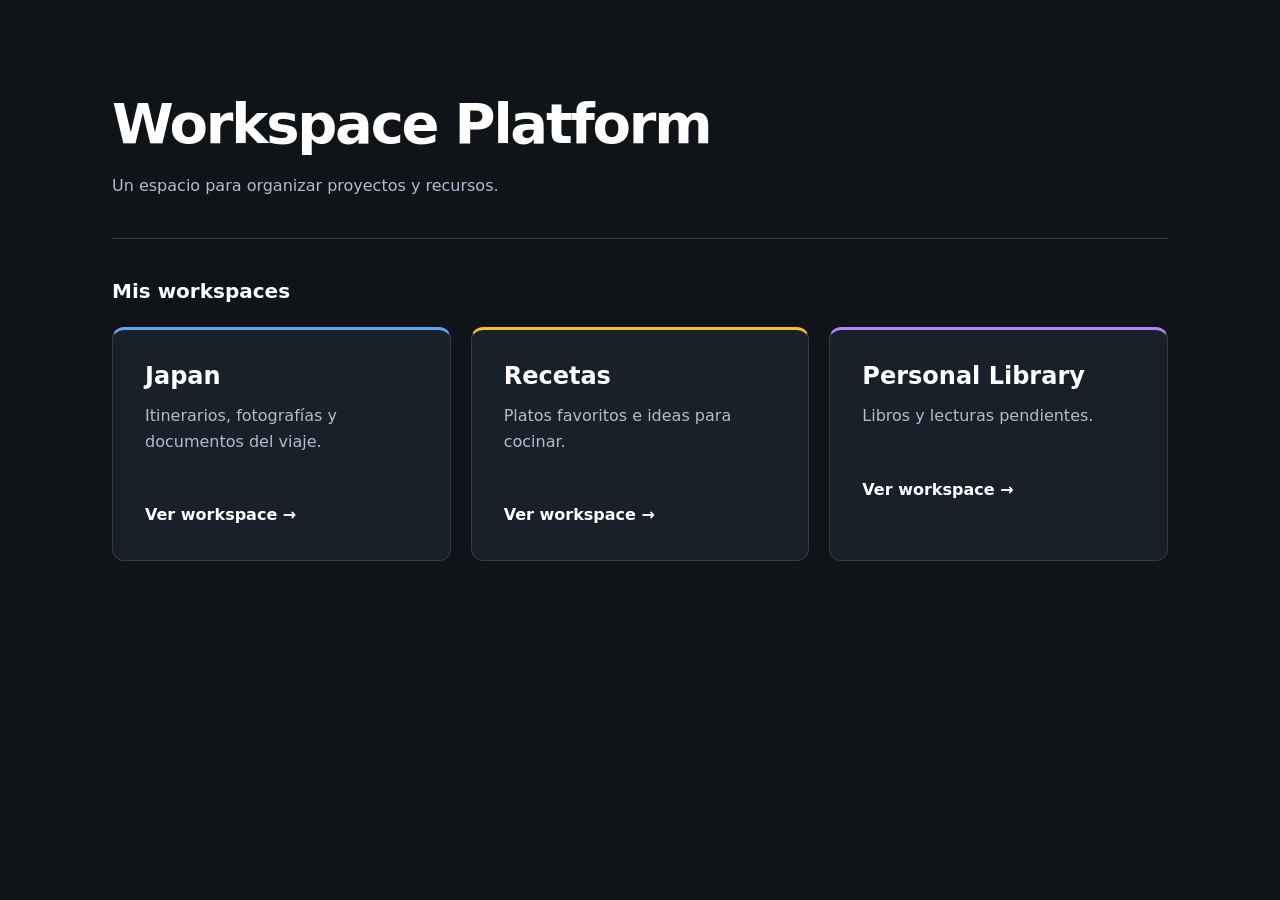
==== index.html @ 2e7b6db1 "Separar la aplicación web del repositorio de infraestructura" ====
<!DOCTYPE html>
<html lang="es">
<head>
  <meta charset="UTF-8">
  <meta name="viewport" content="width=device-width, initial-scale=1">
  <title>Workspace Platform</title>
  <link rel="stylesheet" href="styles.css">
</head>
<body>
  <main>
    <header>
      <h1>Workspace Platform</h1>
      <p>Un espacio para organizar proyectos y recursos.</p>
    </header>

    <section aria-labelledby="workspaces-title">
      <h2 id="workspaces-title">Mis workspaces</h2>

      <div class="workspaces">
        <a class="workspace-card" href="japan/index.html">
          <article>
            <h3>Japan</h3>
            <p>Itinerarios, fotografías y documentos del viaje.</p>
            <span>Ver workspace <span aria-hidden="true">→</span></span>
          </article>
        </a>

        <a class="workspace-card" href="recetas/index.html">
          <article>
            <h3>Recetas</h3>
            <p>Platos favoritos e ideas para cocinar.</p>
            <span>Ver workspace <span aria-hidden="true">→</span></span>
          </article>
        </a>

        <a class="workspace-card" href="personal-library/index.html">
          <article>
            <h3>Personal Library</h3>
            <p>Libros y lecturas pendientes.</p>
            <span>Ver workspace <span aria-hidden="true">→</span></span>
          </article>
        </a>
      </div>
    </section>
  </main>
</body>
</html>
---- styles.css ----
:root {
  color-scheme: dark;
  --background: #101318;
  --surface:    #1a2029;
  --border:     #323b49;
  --text:       white;
  --muted:      #b0bdce;
}

* {
  box-sizing: border-box;
}

body {
  margin: 0;
  min-height: 100vh;
  background: var(--background);
  color: var(--text);
  /* Fuentes del sistema para servir la web sin descargar recursos externos. */
  font-family: system-ui, -apple-system, BlinkMacSystemFont, "Segoe UI", sans-serif;
  font-size: 1rem;
  line-height: 1.6;
}

main {
  width: min(100%, 72rem);
  margin-inline: auto;
  padding: clamp(2rem, 7vw, 6rem) clamp(1rem, 4vw, 3rem);
}

header {
  padding-bottom: 2.5rem;
  margin-bottom:  2.5rem;
  border-bottom:  1px solid var(--border);
}

h1,
h2,
h3 {
  line-height: 1.2;
  overflow-wrap: anywhere;
}

h1 {
  margin: 0 0 1rem;
  font-size: clamp(2rem, 5vw, 3.5rem);
  letter-spacing: -0.04em;
}

h2 {
  margin: 0 0 1.5rem;
  font-size: 1.25rem;
}

h3 {
  margin: 0 0 0.75rem;
  font-size:   1.5rem;
}

p {
  margin: 0;
  color: var(--muted);
}

a {
  color: inherit;
}

.workspaces {
  display: grid;
  /* Las tarjetas pasan a una columna cuando no caben lado a lado. */
  grid-template-columns: repeat(auto-fit, minmax(min(100%, 17rem), 1fr));
  gap: 1.25rem;
}

.workspace-card {
  text-decoration: none;
}

.workspace-card article {
  height:  100%;
  padding: 2rem;
  background: var(--surface);
  border: 1px solid var(--border);
  border-top: 3px solid #60a5fa;
  border-radius: 0.75rem;
  transition: border-color 160ms ease, transform 160ms ease;
}

.workspace-card:nth-child(2) article {
  border-top-color: #fbbf24;
}

.workspace-card:nth-child(3) article {
  border-top-color: #a78bfa;
}

.workspace-card span,
.back-link {
  display: inline-block;
  margin-top: 1.5rem;
  color: var(--text);
  font-weight: 650;
}

.workspace-card:hover article {
  border-color: #60a5fa;
  transform: translateY(-0.2rem);
}

.workspace-card:focus-visible {
  outline: 3px solid #93c5fd;
  outline-offset: 0.25rem;
  border-radius:  0.75rem;
}

.detail-header {
  display: flex;
  align-items: flex-start;
  justify-content: space-between;
  gap: 2rem;
}

.detail-header .back-link {
  flex: 0 0 auto;
  margin-top: 0.5rem;
}

.item-list {
  display: grid;
  grid-template-columns: repeat(auto-fit, minmax(min(100%, 18rem), 1fr));
  gap: 1rem;
  padding: 0;
  margin: 0;
  list-style: none;
}

.item-list li {
  padding: 1.5rem;
  background: var(--surface);
  border: 1px solid var(--border);
  border-radius: 0.75rem;
}

.item-list strong {
  display: block;
  margin-bottom: 0.35rem;
}

@media (max-width: 36rem) {
  .detail-header {
    display: block;
  }

  .detail-header .back-link {
    margin-top: 1.5rem;
  }
}
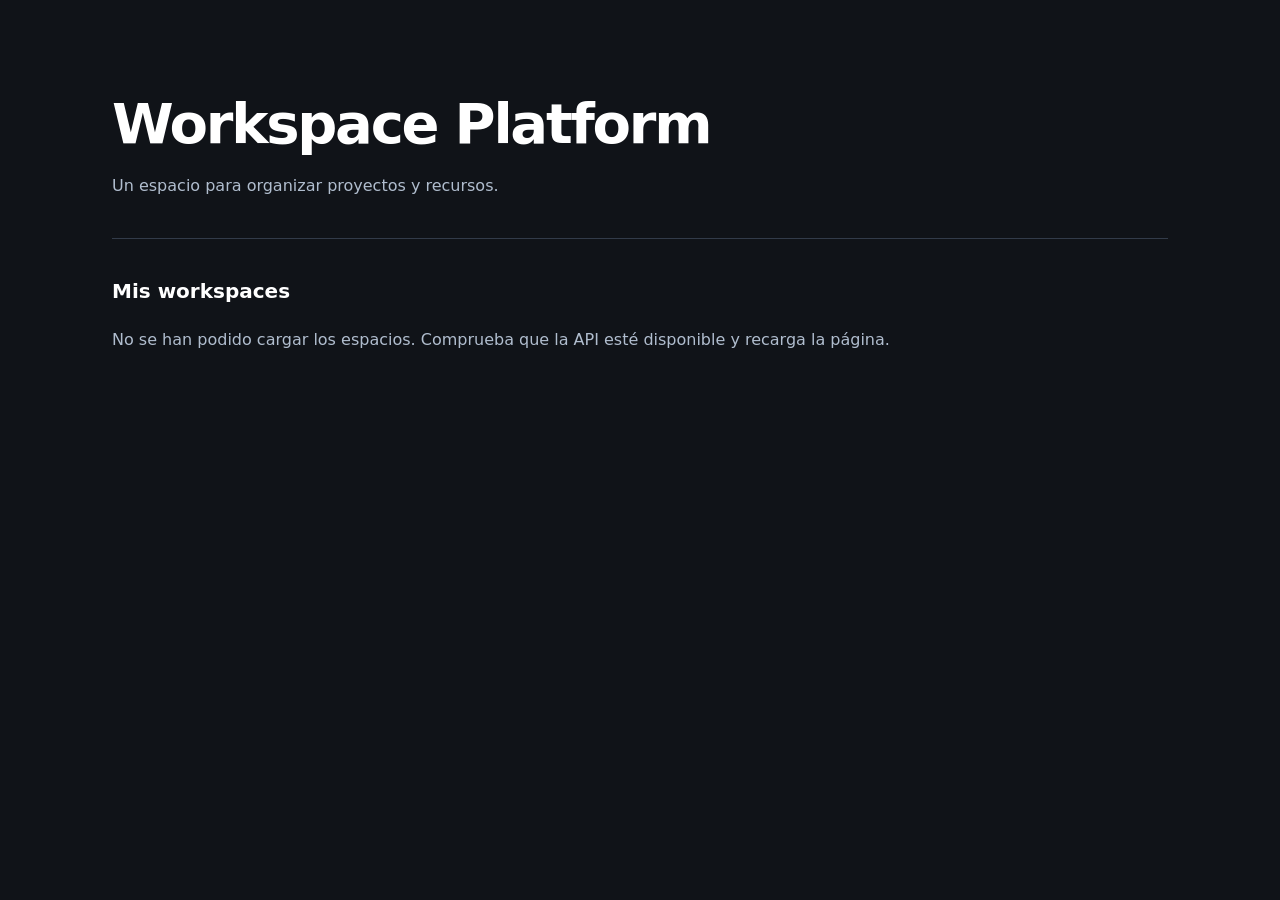
==== commit a7d2102b: "feat: display workspaces from API" ====
--- a/index.html
+++ b/index.html
@@ -5,6 +5,7 @@
   <meta name="viewport" content="width=device-width, initial-scale=1">
   <title>Workspace Platform</title>
   <link rel="stylesheet" href="styles.css">
+  <script src="workspaces.js" defer></script>
 </head>
 <body>
   <main>
@@ -16,7 +17,11 @@
     <section aria-labelledby="workspaces-title">
       <h2 id="workspaces-title">Mis workspaces</h2>
 
-      <div class="workspaces">
+      <p id="workspaces-status" role="status">Activa JavaScript para consultar tus espacios.</p>
+      <div class="workspaces" id="workspaces"></div>
+
+      <!-- Conservamos las páginas iniciales por id para que sus enlaces sigan funcionando al renombrarlas. -->
+      <template id="workspace-1">
         <a class="workspace-card" href="japan/index.html">
           <article>
             <h3>Japan</h3>
@@ -24,7 +29,9 @@
             <span>Ver workspace <span aria-hidden="true">→</span></span>
           </article>
         </a>
+      </template>
 
+      <template id="workspace-2">
         <a class="workspace-card" href="recetas/index.html">
           <article>
             <h3>Recetas</h3>
@@ -32,7 +39,9 @@
             <span>Ver workspace <span aria-hidden="true">→</span></span>
           </article>
         </a>
+      </template>
 
+      <template id="workspace-3">
         <a class="workspace-card" href="personal-library/index.html">
           <article>
             <h3>Personal Library</h3>
@@ -40,7 +49,16 @@
             <span>Ver workspace <span aria-hidden="true">→</span></span>
           </article>
         </a>
-      </div>
+      </template>
+
+      <template id="workspace-card">
+        <div class="workspace-card">
+          <article>
+            <h3></h3>
+            <p>Contenido pendiente.</p>
+          </article>
+        </div>
+      </template>
     </section>
   </main>
 </body>
--- a/styles.css
+++ b/styles.css
@@ -103,7 +103,7 @@
   font-weight: 650;
 }
 
-.workspace-card:hover article {
+a.workspace-card:hover article {
   border-color: #60a5fa;
   transform: translateY(-0.2rem);
 }
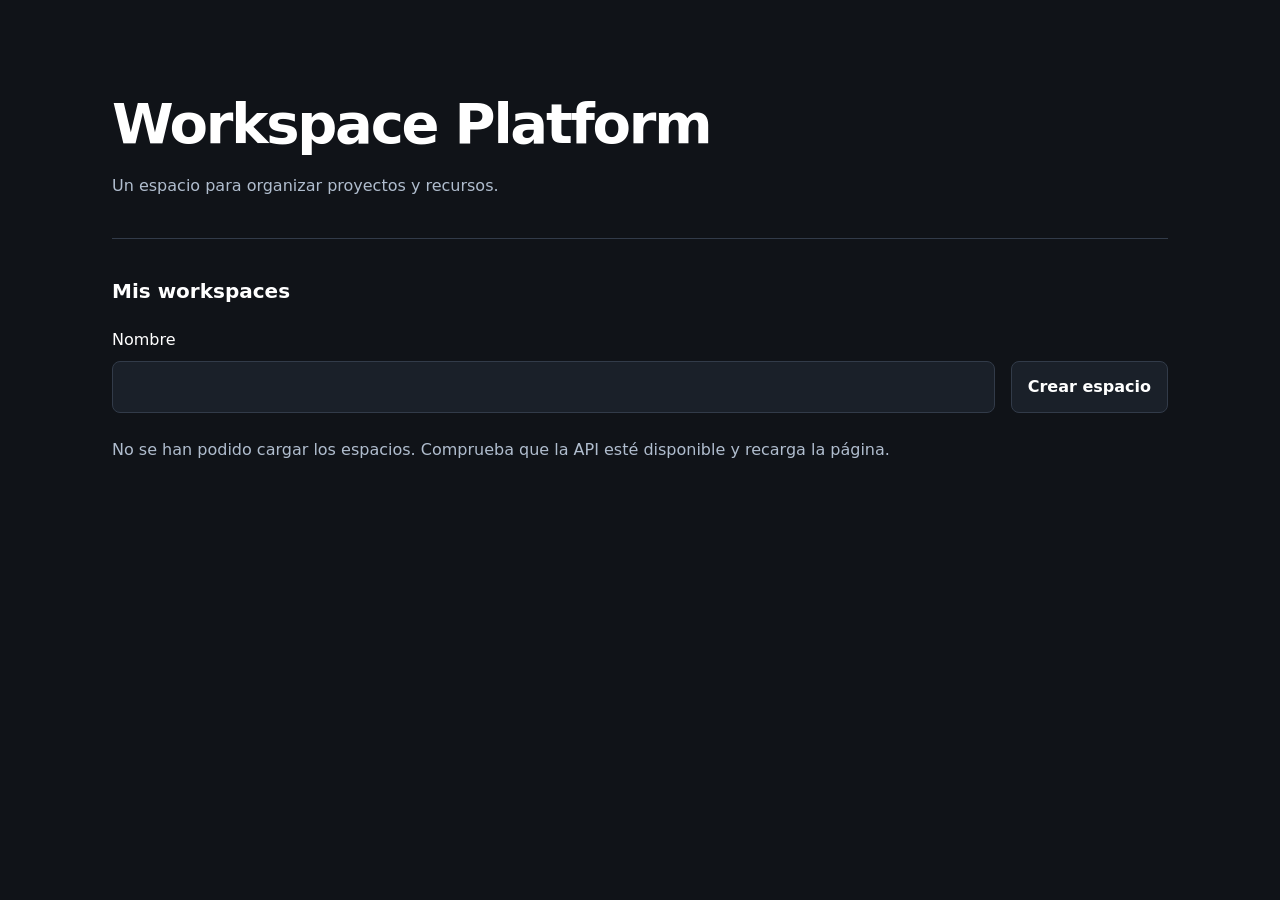
==== commit 901316f2: "feat: create workspaces from home page" ====
--- a/index.html
+++ b/index.html
@@ -16,6 +16,15 @@
 
     <section aria-labelledby="workspaces-title">
       <h2 id="workspaces-title">Mis workspaces</h2>
+
+      <form class="workspace-form" id="workspace-form">
+        <label for="workspace-name">
+          Nombre
+          <input id="workspace-name" name="name" type="text" required autocomplete="off">
+        </label>
+        <button id="workspace-button" type="submit" disabled>Crear espacio</button>
+      </form>
+      <p id="workspace-message" role="status"></p>
 
       <p id="workspaces-status" role="status">Activa JavaScript para consultar tus espacios.</p>
       <div class="workspaces" id="workspaces"></div>
--- a/styles.css
+++ b/styles.css
@@ -66,6 +66,50 @@
   color: inherit;
 }
 
+.workspace-form {
+  display: flex;
+  flex-wrap: wrap;
+  align-items: flex-end;
+  gap: 1rem;
+  margin-bottom: 1rem;
+}
+
+.workspace-form label {
+  display: grid;
+  gap: 0.5rem;
+  flex: 1 1 16rem;
+}
+
+.workspace-form input,
+.workspace-form button {
+  padding: 0.75rem 1rem;
+  font: inherit;
+  color: var(--text);
+  background: var(--surface);
+  border: 1px solid var(--border);
+  border-radius: 0.5rem;
+}
+
+.workspace-form button {
+  cursor: pointer;
+  font-weight: 650;
+}
+
+.workspace-form button:disabled {
+  cursor: wait;
+  opacity: 0.6;
+}
+
+.workspace-form input:focus-visible,
+.workspace-form button:focus-visible {
+  outline: 3px solid #93c5fd;
+  outline-offset: 0.25rem;
+}
+
+#workspace-message {
+  margin-bottom: 1.5rem;
+}
+
 .workspaces {
   display: grid;
   /* Las tarjetas pasan a una columna cuando no caben lado a lado. */
